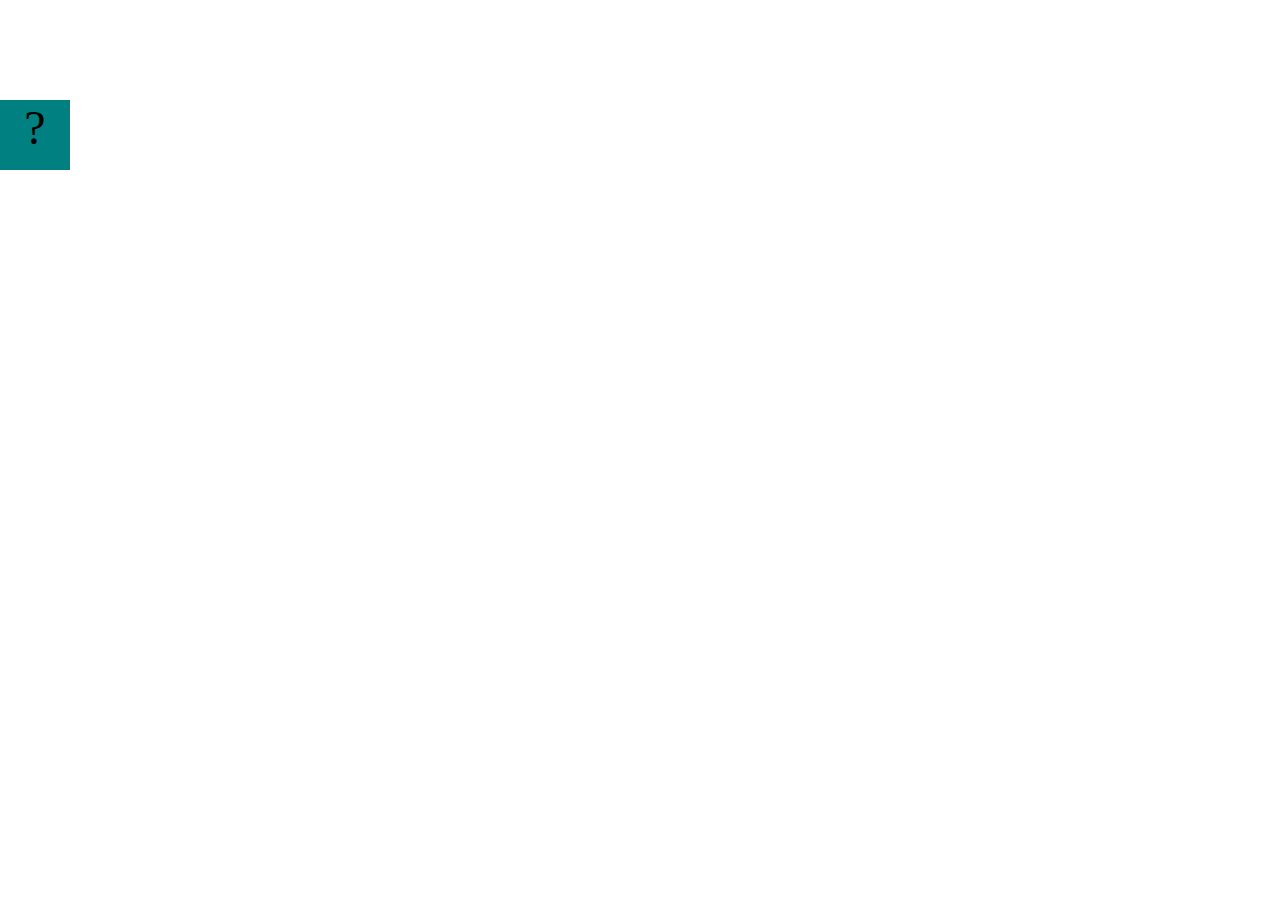
==== projects/bouncing-box/index.html @ e2c30972 "install projects" ====
<!DOCTYPE html>
<html>
<head>
	<meta charset="utf-8">
	<title>Bouncing Box</title>
	<script src="jquery.min.js"></script>
	<style>
		.box {
			width: 70px;
			height: 70px;
			background-color: teal;
			font-size: 300%;
			text-align: center;
			user-select: none;
			display: block;
			position: absolute;
			top: 100px;
			left: 0px;  /* <--- Change me! */
		}
		.board{
			height: 100vh;
		}
	</style>
	<!-- 	<script src="//cdnjs.cloudflare.com/ajax/libs/jquery/2.1.1/jquery.min.js"></script> -->

</head>
<body class="board">
	<!-- HTML for the box -->
	<div class="box">?</div>

	<script>
		(function(){
			'use strict'
			/* global jQuery */

			//////////////////////////////////////////////////////////////////
			/////////////////// SETUP DO NOT DELETE //////////////////////////
			//////////////////////////////////////////////////////////////////
			
			var box = jQuery('.box');	// reference to the HTML .box element
			var board = jQuery('.board');	// reference to the HTML .board element
			var boardWidth = board.width();	// the maximum X-Coordinate of the screen

			// Every 50 milliseconds, call the update Function (see below)
			setInterval(update, 50);
			
			// Every time the box is clicked, call the handleBoxClick Function (see below)
			box.on('click', handleBoxClick);

			// moves the Box to a new position on the screen along the X-Axis
			function moveBoxTo(newPositionX) {
				box.css("left", newPositionX);
			}

			// changes the text displayed on the Box
			function changeBoxText(newText) {
				box.text(newText);
			}

			//////////////////////////////////////////////////////////////////
			/////////////////// YOUR CODE BELOW HERE /////////////////////////
			//////////////////////////////////////////////////////////////////
			
			// TODO 2 - Variable declarations 
			

			
			/* 
			This Function will be called 20 times/second. Each time it is called,
			it should move the Box to a new location. If the box drifts off the screen
			turn it around! 
			*/
			function update() {
				

			};

			/* 
			This Function will be called each time the box is clicked. Each time it is called,
			it should increase the points total, increase the speed, and move the box to
			the left side of the screen.
			*/
			function handleBoxClick() {
				


			};
		})();
	</script>
</body>
</html>
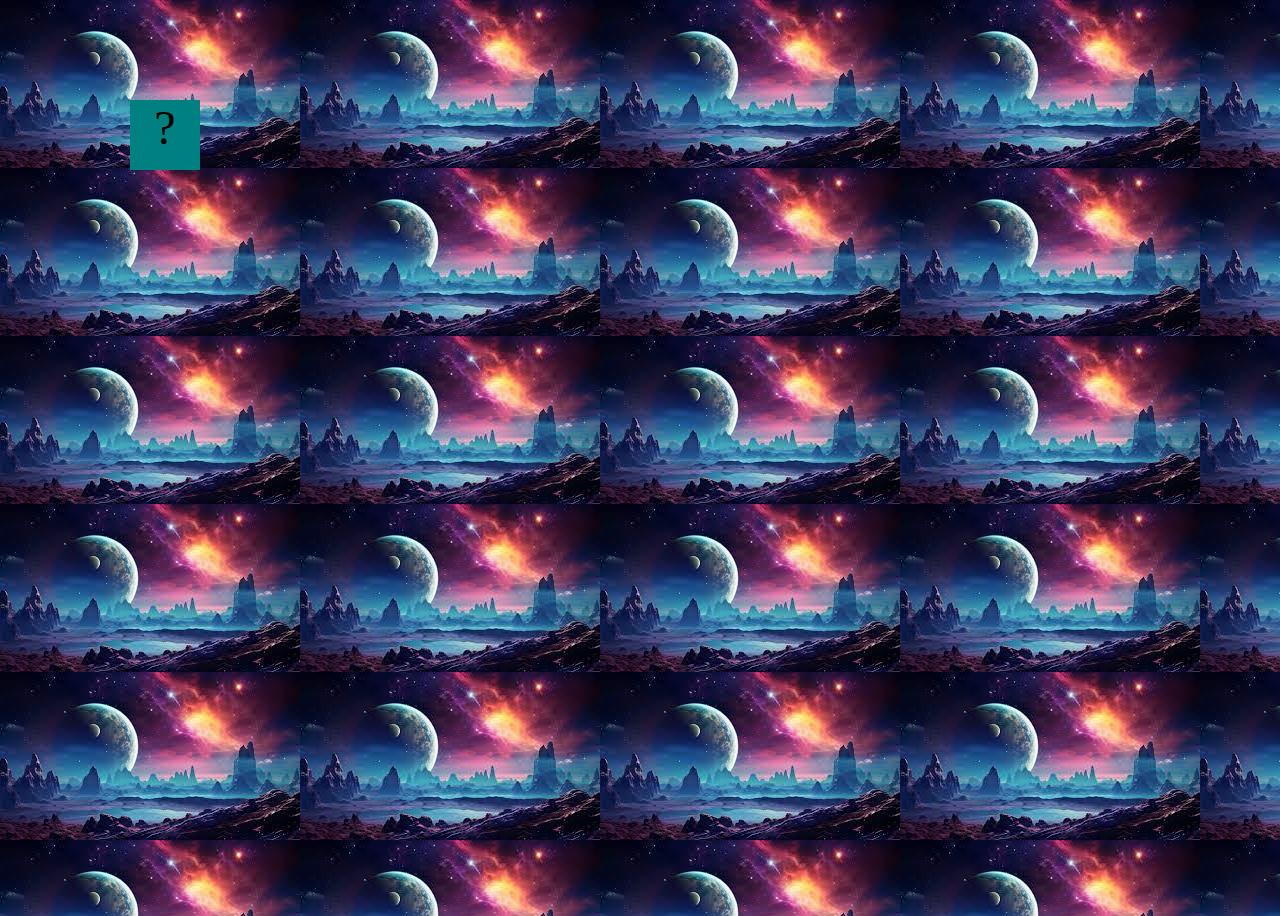
==== commit 0c9b25a9: "add bouncing box" ====
--- a/projects/bouncing-box/index.html
+++ b/projects/bouncing-box/index.html
@@ -19,6 +19,8 @@
 		}
 		.board{
 			height: 100vh;
+			background-image: url("[data-uri]")
+			
 		}
 	</style>
 	<!-- 	<script src="//cdnjs.cloudflare.com/ajax/libs/jquery/2.1.1/jquery.min.js"></script> -->
@@ -62,7 +64,14 @@
 			//////////////////////////////////////////////////////////////////
 			
 			// TODO 2 - Variable declarations 
-			
+			var positionX = 0;
+			var points = 0;
+			var speed = 10;
+			var positionyY;
+			var speedY;
+			var randNum = Math.random() * 100;
+			var colorStr = "rgb(50, 25, 250)";
+			box.css
 
 			
 			/* 
@@ -71,9 +80,18 @@
 			turn it around! 
 			*/
 			function update() {
-				
+				positionX = positionX + speed;
+				moveBoxTo(positionX);
+				if (positionX > boardWidth){
+					speed = -speed
+				}
+				if (positionX < 0){
+					speed = -speed
+				}
 
+			
 			};
+
 
 			/* 
 			This Function will be called each time the box is clicked. Each time it is called,
@@ -81,6 +99,17 @@
 			the left side of the screen.
 			*/
 			function handleBoxClick() {
+				positionX = 0 ;
+				points = points+1;
+				changeBoxText(points)
+				
+				if (speed>0){
+					speed += 3;
+				}
+				if (speed<0){
+					speed -= 3;
+				}
+
 				
 
 
